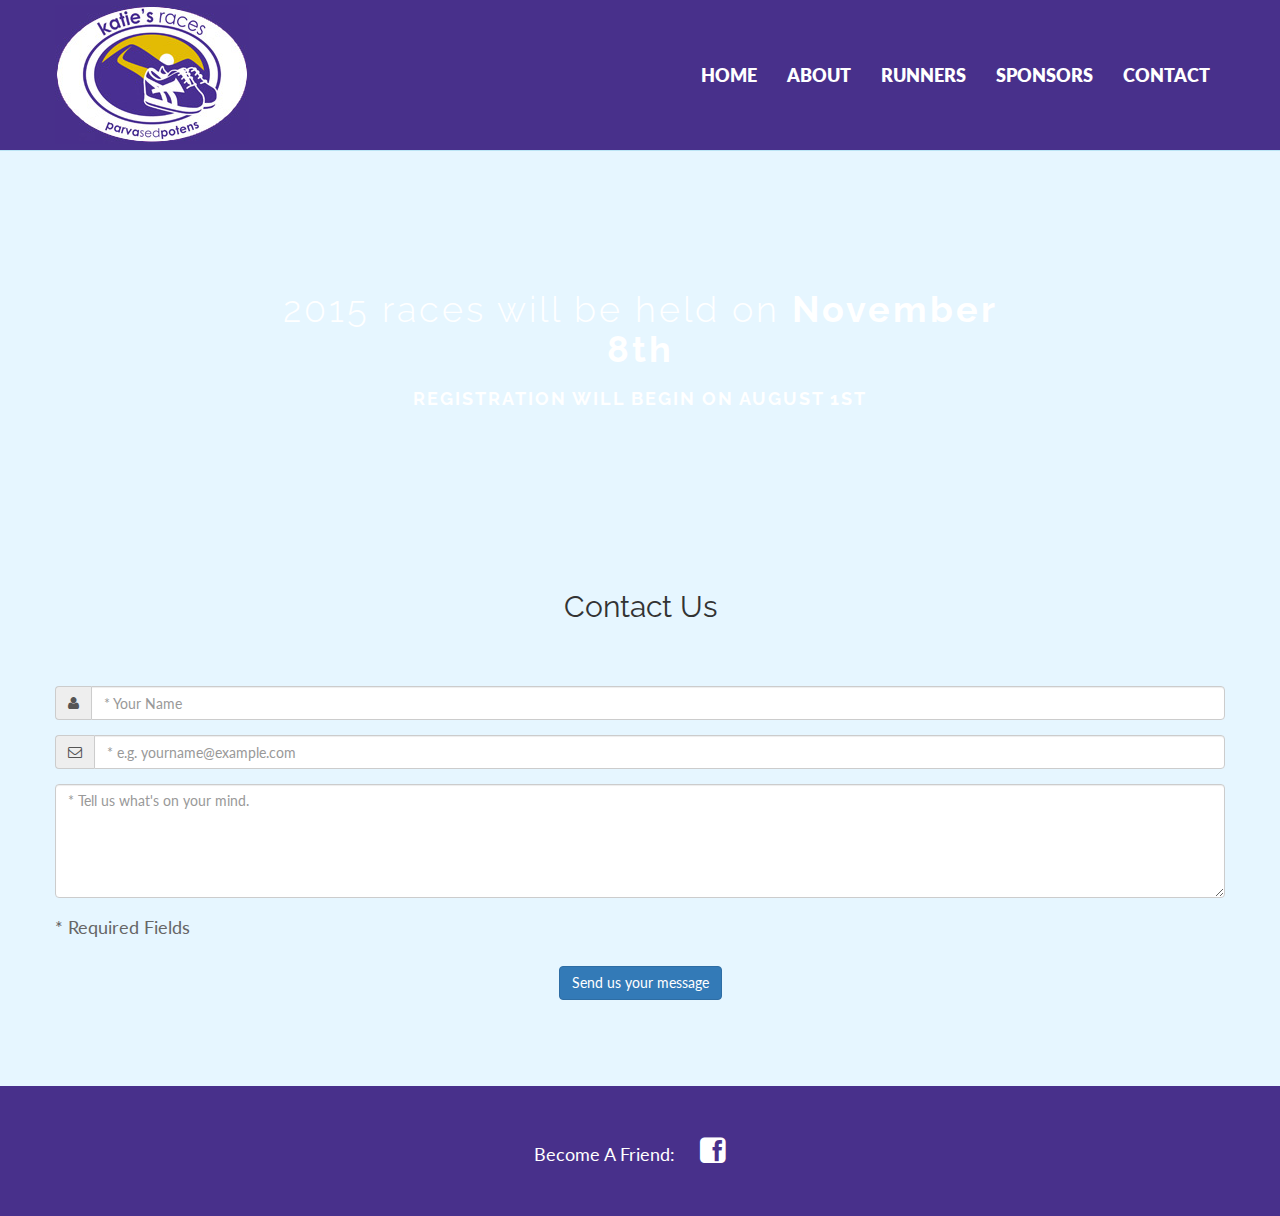
==== contact.html @ 1e0f25ab "Start of mock site" ====
<!DOCTYPE html>
<html lang="en">
<head>
<meta charset="utf-8">
<meta http-equiv="X-UA-Compatible" content="IE=edge">
<meta name="viewport" content="width=device-width, initial-scale=1.0">
<meta name="description" content="">
<meta name="author" content="">
<link rel="shortcut icon" href="assets/ico/favicon.png">
<title>Katie's Races</title>
<!-- Bootstrap core CSS -->
<link href="assets/css/bootstrap.min.css" rel="stylesheet">
<link href="assets/css/font-awesome.min.css" rel="stylesheet">
<!-- Custom styles for this template -->
<link href="assets/css/main.min.css" rel="stylesheet">
<!-- HTML5 shim and Respond.js IE8 support of HTML5 elements and media queries -->
<!--[if lt IE 9]>
      <script src="https://oss.maxcdn.com/libs/html5shiv/3.7.0/html5shiv.js"></script>
      <script src="https://oss.maxcdn.com/libs/respond.js/1.3.0/respond.min.js"></script>
    <![endif]-->
</head>
<body>
<!-- navbar -->
<nav class="navbar navbar-inverse navbar-fixed-top">
  <div class="container">
    <div class="navbar-header">
      <button type="button" class="navbar-toggle" data-toggle="collapse" data-target=".navbar-collapse"> <span class="icon-bar"></span> <span class="icon-bar"></span> <span class="icon-bar"></span> </button>
      <a class="navbar-brand" href="#"></a> </div>
    <div class="navbar-collapse collapse">
      <ul class="nav navbar-nav navbar-right">
        <li><a href="index.html">HOME</a></li>
        <li><a href="#">ABOUT</a></li>
        <li><a href="#">RUNNERS</a></li>
        <li><a href="#">SPONSORS</a></li>
        <li><a href="contact.php">CONTACT</a></li>
      </ul>
    </div>
    <!--/.nav-collapse --> 
  </div>
</nav>
<div id="headerwrap">
  <div class="container">
    <div class="row centered">
      <div class="col-lg-8 col-lg-offset-2">
        <h1>2015 races will be held on <b>November 8th</b></h1>
        <h2>Registration will begin on August 1st</h2>
      </div>
    </div>
  </div>
</div>
<div class="container about">
  <div class="row centered">
    <div class="col-lg-12">
      <h2>Contact Us</h2>
      <p><br/>
      </p>
      <form id="contact" name="contact" method="post" class="form-horizontal contact-us" novalidate>
        <div class="form-group has-feedback">
          <div class="input-group"> <span class="input-group-addon"><i class="fa fa-user"></i></span>
            <input class="form-control" type="text" id="name" name="name" placeholder="* Your Name">
          </div>
          <span class="glyphicon form-control-feedback" aria-hidden="true" id="name1"></span> </div>
        <div class="form-group has-feedback">
          <div class="input-group"> <span class="input-group-addon"><i class="fa fa-envelope-o"></i></span>
            <input class="form-control" type="text" id="email" name="email" placeholder="* e.g. yourname@example.com">
          </div>
          <span class="glyphicon form-control-feedback" aria-hidden="true" id="email1"></span> </div>
        <div class="form-group has-feedback">
          <textarea class="form-control" rows="5" id="message" name="message" placeholder="* Tell us what's on your mind."></textarea>
          <span class="glyphicon form-control-feedback" aria-hidden="true" id="message1"></span> </div>
        <div class="form-group">
          <p class="text-left">* Required Fields</p>
          <div class="pager submit">
            <button type="submit" class="btn btn-primary" id="submit">Send us your message</button>
          </div>
        </div>
      </form>
      <div id="success">
        <p><br/>
          <br/>
        </p>
        <p>Your message was sent successfully!</p>
        <p><br/>
          <br/>
        </p>
      </div>
      <div class="error_message"> </div>
      <div id="error">
        <p><br/>
          <br/>
        </p>
        <p>Something went wrong, try refreshing and submitting the form again.</p>
        <p><br/>
          <br/>
        </p>
      </div>
    </div>
    <!-- col-lg-12 --> 
  </div>
  <br>
  <br>
</div>

<!-- Footer -->
<div id="footer">
  <div class="container">
    <div class="row centered"> Become A Friend: <a href="#"><i class="fa fa-facebook-square"></i></a> </div>
  </div>
</div>
<!-- Footer --> 
<!-- Bootstrap core JavaScript --> 
<script src="https://code.jquery.com/jquery-1.10.2.min.js"></script> 
<script src="assets/js/bootstrap.min.js"></script> 
<script src="assets/js/jquery.form.js"></script> 
<script src="assets/js/jquery.validate.min.js"></script> 
<script src="assets/js/contact.js"></script>
</body>
</html>
---- assets/css/main.min.css ----
@import url(http://fonts.googleapis.com/css?family=Lato:300,400,700,900);@import url(http://fonts.googleapis.com/css?family=Raleway:400,300,700,900);body{background-color:#e6f6ff;font-family:Lato;font-weight:400;font-size:18px;color:#666;-webkit-font-smoothing:antialiased;-webkit-overflow-scrolling:touch;margin-top:70px}h1,h2,h3,h4,h5,h6{font-family:Raleway;font-weight:400;color:#333}p{line-height:28px;margin-bottom:25px}.centered{text-align:center}a{color:#fff;word-wrap:break-word;-webkit-transition:color .1s ease-in,background .1s ease-in;-moz-transition:color .1s ease-in,background .1s ease-in;-ms-transition:color .1s ease-in,background .1s ease-in;-o-transition:color .1s ease-in,background .1s ease-in;transition:color .1s ease-in,background .1s ease-in}a:focus,a:hover{color:#e2bb04;text-decoration:none;outline:0}a:after,a:before{-webkit-transition:color .1s ease-in,background .1s ease-in;-moz-transition:color .1s ease-in,background .1s ease-in;-ms-transition:color .1s ease-in,background .1s ease-in;-o-transition:color .1s ease-in,background .1s ease-in;transition:color .1s ease-in,background .1s ease-in}hr{display:block;height:1px;border:0;border-top:1px solid #ccc;margin:1em 0;padding:0}.navbar{font-weight:800;font-size:18px;padding-top:5px;padding-bottom:5px}.navbar-brand{background:url(../img/katies-logo.jpg) no-repeat;background-size:194px 139px;float:left;width:194px;height:139px;padding:0}.navbar-inverse{background:#48308b;border-color:#bbe5f5}.navbar-inverse .navbar-nav>.active>a{background:0 0}.navbar-inverse .navbar-nav>li a:focus,.navbar-inverse .navbar-nav>li>a:hover{color:#e2bb04}.navbar-inverse .navbar-nav>li>a{color:#fff}.navbar-inverse .navbar-brand{color:#999;font-weight:bolder;font-size:22px;letter-spacing:1px}.navbar-inverse .navbar-brand i{color:#ff7878;font-size:22px;letter-spacing:1px}.navbar-inverse .navbar-toggle{background-color:#e2bb04;border-color:#fff}.tilt{-webkit-transition:all .5s ease;-moz-transition:all .5s ease;-o-transition:all .5s ease;-ms-transition:all .5s ease;transition:all .5s ease}.tilt:hover{-webkit-transform:rotate(-10deg);-moz-transform:rotate(-10deg);-o-transform:rotate(-10deg);-ms-transform:rotate(-10deg);transform:rotate(-10deg)}#headerwrap{background:url(../img/header-bg.jpg) center center no-repeat relative;padding-top:20px;text-align:center;min-height:500px;width:100%;-webkit-background-size:cover;-moz-background-size:cover;-o-background-size:cover;background-size:cover}#headerwrap h1{margin-top:200px;color:#fff;font-size:2em;font-weight:300;letter-spacing:3px}#headerwrap h2{color:#fff;font-size:1em;font-weight:700;letter-spacing:2px;text-transform:uppercase}#meet{background:#d9cbff;padding-top:70px;padding-bottom:70px;text-align:center}#meet h4{font-weight:700}#sponsors{background:#efefef;padding-top:70px;padding-bottom:70px;text-align:center}#sponsors h4{font-weight:700}#footer{color:#fff;background:#48308b;padding-top:30px;padding-bottom:30px}#footer i{color:#fff;font-size:30px;padding:20px}#footer i:hover{color:#e2bb04}#error,#success{display:none}#error span,#success span{display:block;position:absolute;top:0;width:100%}#error span p,#success span p{margin-top:6em}#success span p{color:#9bd32d}#error span p{:[object Object]}
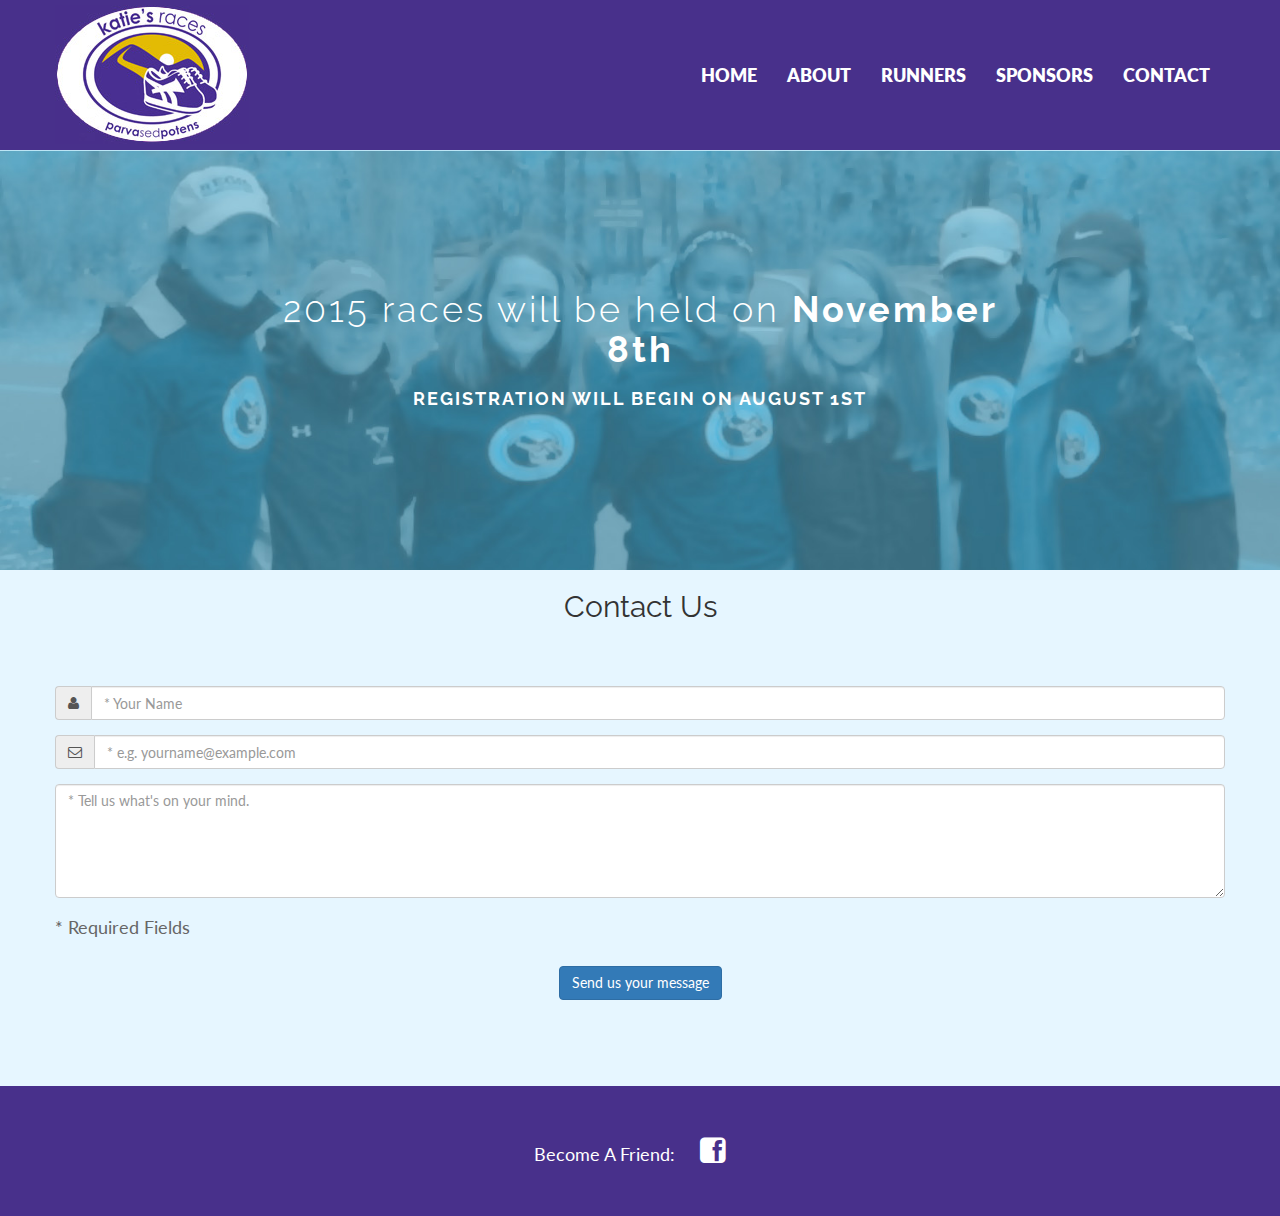
==== commit 2e792fb6: "Updated Stylesheet" ====
--- a/contact.html
+++ b/contact.html
@@ -12,7 +12,7 @@
 <link href="assets/css/bootstrap.min.css" rel="stylesheet">
 <link href="assets/css/font-awesome.min.css" rel="stylesheet">
 <!-- Custom styles for this template -->
-<link href="assets/css/main.min.css" rel="stylesheet">
+<link href="assets/css/main.css" rel="stylesheet">
 <!-- HTML5 shim and Respond.js IE8 support of HTML5 elements and media queries -->
 <!--[if lt IE 9]>
       <script src="https://oss.maxcdn.com/libs/html5shiv/3.7.0/html5shiv.js"></script>
--- a/assets/css/main.css
+++ b/assets/css/main.css
@@ -0,0 +1,228 @@
+/* FONTS */
+@import url(http://fonts.googleapis.com/css?family=Lato:300,400,700,900);
+@import url(http://fonts.googleapis.com/css?family=Raleway:400,300,700,900);
+
+body {
+  background-color: #e6f6ff;
+    font-family: "Lato";
+    font-weight: 400;
+    font-size: 18px;
+    color: #666;
+    -webkit-font-smoothing: antialiased;
+    -webkit-overflow-scrolling: touch;
+    margin-top: 70px;
+}
+
+h1, h2, h3, h4, h5, h6 {
+    font-family: "Raleway";
+    font-weight: 400;
+    color: #333;
+}
+
+p {
+    line-height: 28px;
+    margin-bottom: 25px;
+}
+
+.centered {
+    text-align: center;
+}
+
+/* Links */
+a {
+    color: #ffffff;
+    word-wrap: break-word;
+
+    -webkit-transition: color 0.1s ease-in, background 0.1s ease-in;
+    -moz-transition: color 0.1s ease-in, background 0.1s ease-in;
+    -ms-transition: color 0.1s ease-in, background 0.1s ease-in;
+    -o-transition: color 0.1s ease-in, background 0.1s ease-in;
+    transition: color 0.1s ease-in, background 0.1s ease-in;
+}
+
+a:hover,
+a:focus {
+    color: #e2bb04;
+    text-decoration: none;
+    outline: 0;
+}
+
+a:before,
+a:after {
+    -webkit-transition: color 0.1s ease-in, background 0.1s ease-in;
+    -moz-transition: color 0.1s ease-in, background 0.1s ease-in;
+    -ms-transition: color 0.1s ease-in, background 0.1s ease-in;
+    -o-transition: color 0.1s ease-in, background 0.1s ease-in;
+    transition: color 0.1s ease-in, background 0.1s ease-in;
+}
+
+ hr {
+    display: block;
+    height: 1px;
+    border: 0;
+    border-top: 1px solid #ccc;
+    margin: 1em 0;
+    padding: 0;
+}
+
+.navbar {
+	font-weight: 800;
+	font-size: 18px;
+	padding-top: 5px;
+	padding-bottom: 5px;
+}
+.navbar-brand {
+   background: url(../img/katies-logo.jpg);
+   background-repeat: no-repeat;
+   background-size: 194px 139px;
+   float: left;
+    width: 194px;
+   height: 139px;
+   padding: 0px 0px;
+}
+.navbar-inverse {
+	background: #48308b;
+	border-color: #bbe5f5;
+}
+
+.navbar-inverse .navbar-nav > .active > a {
+	background: none;
+}
+
+.navbar-inverse .navbar-nav > li > a:hover, .navbar-inverse .navbar-nav > li a:focus {
+    color: #e2bb04;
+}
+
+.navbar-inverse .navbar-nav > li > a {
+    color: #fff;
+}
+
+.navbar-inverse .navbar-brand {
+	color: #999999;
+	font-weight: bolder;
+	font-size: 22px;
+	letter-spacing: 1px;
+}
+
+.navbar-inverse .navbar-brand i {
+	color: #ff7878;
+	font-size: 22px;
+	letter-spacing: 1px;
+}
+
+.navbar-inverse .navbar-toggle {
+  background-color: #e2bb04;
+  border-color: #ffffff;
+}
+
+/* Tilt It */
+.tilt {
+  -webkit-transition: all 0.5s ease;
+     -moz-transition: all 0.5s ease;
+       -o-transition: all 0.5s ease;
+      -ms-transition: all 0.5s ease;
+          transition: all 0.5s ease;
+}
+ 
+.tilt:hover {
+  -webkit-transform: rotate(-10deg);
+     -moz-transform: rotate(-10deg);
+       -o-transform: rotate(-10deg);
+      -ms-transform: rotate(-10deg);
+          transform: rotate(-10deg);
+}
+
+/* header */
+#headerwrap {
+	background: url(../img/header-bg.jpg) no-repeat center top;
+	padding-top:20px;
+	text-align:center;
+	background-attachment: relative;
+	background-position: center center;
+	min-height: 500px;
+	width: 100%;
+    -webkit-background-size: 100%;
+    -moz-background-size: 100%;
+    -o-background-size: 100%;
+    background-size: 100%;
+    -webkit-background-size: cover;
+    -moz-background-size: cover;
+    -o-background-size: cover;
+    background-size: cover;
+}
+
+#headerwrap h1 {
+	margin-top: 200px;
+	color: #fff;
+	font-size: 2em;
+	font-weight: 300;
+	letter-spacing: 3px;
+}
+
+#headerwrap h2 {
+	color: #fff;
+	font-size: 1em;
+	font-weight: 700;
+	letter-spacing: 2px;
+	text-transform: uppercase;
+}
+
+/*  meet */
+#meet {
+	background: #d9cbff;
+	padding-top: 70px;
+	padding-bottom: 70px;
+	text-align: center;
+}
+
+#meet h4 {
+	font-weight: 700;
+}
+
+/* Sponsors */
+#sponsors {
+	background: #efefef;
+	padding-top: 70px;
+	padding-bottom: 70px;
+	text-align: center;
+}
+
+#sponsors h4 {
+	font-weight: 700;
+}
+
+/* Footer */
+#footer {
+	color: #fff;
+	background: #48308b;
+	padding-top: 30px;
+	padding-bottom: 30px;
+}
+
+#footer i {
+	color: #ffffff;
+	font-size: 30px;
+	padding: 20px;
+}
+
+#footer i:hover {
+	color: #e2bb04;
+}
+/* Form */
+   #success, #error {
+    display:none;
+}
+#success span, #error span {
+    display:block;
+    position:absolute;
+    top:0;
+    width:100%;
+}
+#success span p, #error span p {
+    margin-top:6em;
+}
+#success span p {
+    color:#9bd32d;
+}
+#error span p {
+    color:#c0392b;